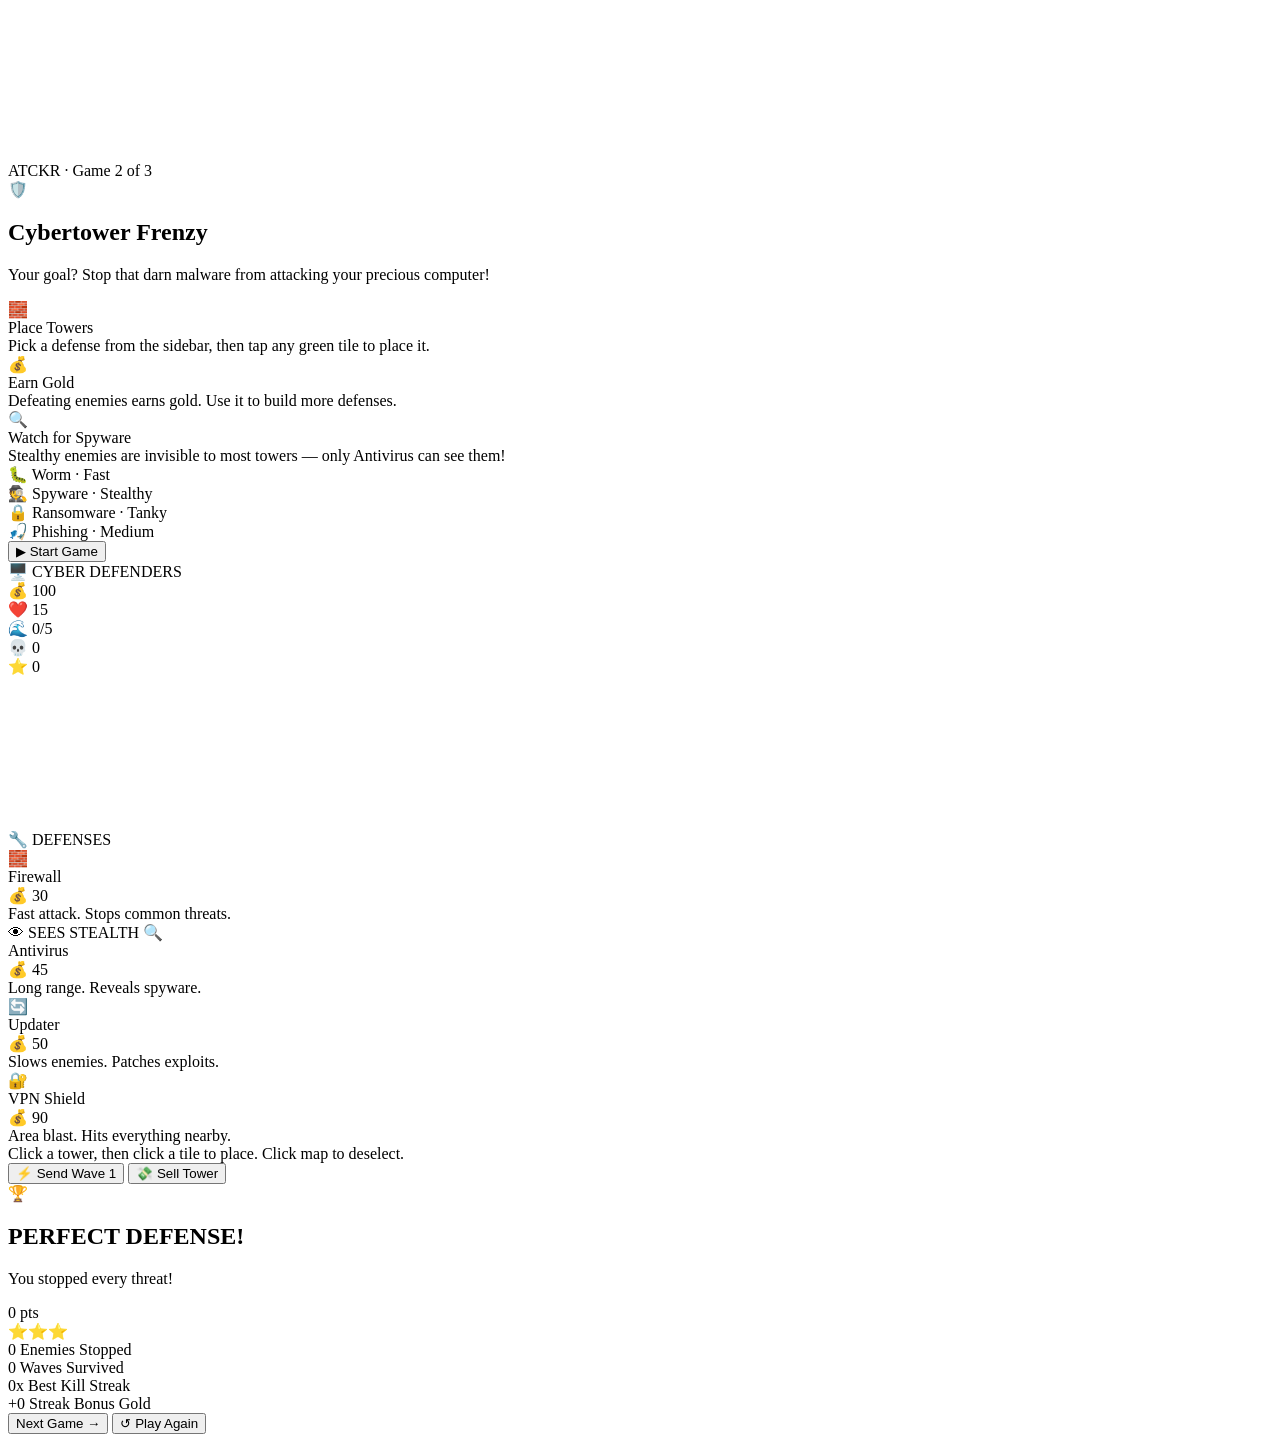
==== cyberdefense.html @ 850418da "Add files via upload" ====
<!DOCTYPE html>
<html lang="en">
<head>
  <meta charset="UTF-8" />
  <meta name="viewport" content="width=device-width, initial-scale=1.0" />
  <title>ATCKR — Cybertower Frenzy</title>
  <link rel="preconnect" href="https://fonts.googleapis.com" />
  <link rel="preconnect" href="https://fonts.gstatic.com" />
  <link href="https://fonts.googleapis.com/css2?family=Fredoka+One&family=Nunito:wght@400;600;700;800;900&display=swap" rel="stylesheet" />
  <link rel="stylesheet" href="../CSS/game2.css">


  <!-- Particle starfield (same as game1) -->
  <canvas id="particles"></canvas>

  <!-- Combo streak popup -->
  <div id="combo"></div>

  <body>
  <!-- ===================================================
       SCREEN 1: INTRO
  =================================================== -->
  <section class="screen active" id="s-intro">
    <div class="intro-badge">ATCKR · Game 2 of 3</div>
    <div class="intro-icon">🛡️</div>
    <h1 class="intro-title">Cybertower Frenzy</h1>
    <p class="intro-sub">Your goal? Stop that darn malware from attacking your precious computer!</p>

    <div class="intro-cards">
      <div class="intro-card">
        <span class="ic-emoji">🧱</span>
        <div class="ic-title">Place Towers</div>
        <div class="ic-desc">Pick a defense from the sidebar, then tap any green tile to place it.</div>
      </div>
      <div class="intro-card">
        <span class="ic-emoji">💰</span>
        <div class="ic-title">Earn Gold</div>
        <div class="ic-desc">Defeating enemies earns gold. Use it to build more defenses.</div>
      </div>
      <div class="intro-card">
        <span class="ic-emoji">🔍</span>
        <div class="ic-title">Watch for Spyware</div>
        <div class="ic-desc">Stealthy enemies are invisible to most towers — only Antivirus can see them!</div>
      </div>
    </div>

    <!-- Enemy legend -->
    <div class="intro-enemies">
      <div class="enemy-pill">
        <span class="ep-dot" style="background:#ff6b35"></span>🐛 Worm · Fast
      </div>
      <div class="enemy-pill">
        <span class="ep-dot" style="background:#a55eea"></span>🕵️ Spyware · Stealthy
      </div>
      <div class="enemy-pill">
        <span class="ep-dot" style="background:#ff4757"></span>🔒 Ransomware · Tanky
      </div>
      <div class="enemy-pill">
        <span class="ep-dot" style="background:#ffd32a"></span>🎣 Phishing · Medium
      </div>
    </div>

    <button class="btn-start" onclick="startGame()">▶ Start Game</button>
  </section>


  <!-- ===================================================
       SCREEN 2: GAME
  =================================================== -->
  <section class="screen" id="s-game">

    <!-- HUD -->
    <div id="hud">
      <span class="hud-title">🖥️ CYBER DEFENDERS </span>

      <div class="hud-stat">
        <span class="hs-icon">💰</span>
        <span id="tdGold">100</span>
      </div>

      <div class="hud-stat">
        <span class="hs-icon">❤️</span>
        <span id="tdLives">15</span>
        <div class="lives-track">
          <div id="tdLivesBar"></div>
        </div>
      </div>

      <div class="hud-stat">
        <span class="hs-icon">🌊</span>
        <span id="tdWave">0/5</span>
      </div>

      <div class="hud-stat">
        <span class="hs-icon">💀</span>
        <span id="tdKills">0</span>
      </div>

      <div class="hud-stat">
        <span class="hs-icon">⭐</span>
        <span id="tdScore">0</span>
      </div>

      <span id="tdStreak"></span>
    </div>

    <!-- Game layout -->
    <div id="game-layout">

      <!-- Game canvas -->
      <div id="canvas-wrap">
        <canvas id="tdCanvas"></canvas>
      </div>

      <!-- Sidebar -->
      <div id="sidebar">
        <div class="sb-label">🔧 DEFENSES</div>

        <!-- Firewall -->
        <div class="td-card" id="td-card-firewall" onclick="selectTower('firewall')">
          <span class="tc-emoji">🧱</span>
          <div class="tc-name">Firewall</div>
          <div class="tc-cost">💰 30</div>
          <div class="tc-desc">Fast attack. Stops common threats.</div>
        </div>

        <!-- Antivirus -->
        <div class="td-card" id="td-card-antivirus" onclick="selectTower('antivirus')">
          <span class="tc-badge">👁 SEES STEALTH</span>
          <span class="tc-emoji">🔍</span>
          <div class="tc-name">Antivirus</div>
          <div class="tc-cost">💰 45</div>
          <div class="tc-desc">Long range. Reveals spyware.</div>
        </div>

        <!-- Updater -->
        <div class="td-card" id="td-card-updater" onclick="selectTower('updater')">
          <span class="tc-emoji">🔄</span>
          <div class="tc-name">Updater</div>
          <div class="tc-cost">💰 50</div>
          <div class="tc-desc">Slows enemies. Patches exploits.</div>
        </div>

        <!-- VPN -->
        <div class="td-card" id="td-card-vpn" onclick="selectTower('vpn')">
          <span class="tc-emoji">🔐</span>
          <div class="tc-name">VPN Shield</div>
          <div class="tc-cost">💰 90</div>
          <div class="tc-desc">Area blast. Hits everything nearby.</div>
        </div>

        <div class="sb-tip">Click a tower, then click a tile to place. Click map to deselect.</div>

        <!-- Spacer -->
        <div style="flex:1"></div>

        <button class="sb-btn" id="btnSendWave" onclick="sendWave()">⚡ Send Wave 1</button>
        <button class="sb-btn" id="btnSell" onclick="sellTower()">💸 Sell Tower</button>
      </div>

    </div><!-- /game-layout -->
  </section>


  <!-- ===================================================
       SCREEN 3: RESULTS
  =================================================== -->
  <section class="screen" id="s-results">
    <div class="res-trophy" id="resTrophy">🏆</div>
    <h2 class="res-title"  id="resTitle">PERFECT DEFENSE!</h2>
    <p  class="res-sub"    id="resSub">You stopped every threat!</p>

    <div class="res-score" id="resScore">0 pts</div>
    <div class="res-stars" id="resStars">⭐⭐⭐</div>

    <div class="res-breakdown">
      <div class="bd-cell">
        <span class="bd-val" id="bdKills">0</span>
        <span class="bd-lbl">Enemies Stopped</span>
      </div>
      <div class="bd-cell">
        <span class="bd-val" id="bdWaves">0</span>
        <span class="bd-lbl">Waves Survived</span>
      </div>
      <div class="bd-cell">
        <span class="bd-val" id="bdBest">0x</span>
        <span class="bd-lbl">Best Kill Streak</span>
      </div>
      <div class="bd-cell">
        <span class="bd-val" id="bdBonus">+0</span>
        <span class="bd-lbl">Streak Bonus Gold</span>
      </div>
    </div>

    <div class="res-btns">
      <button class="res-btn primary"   onclick="goNext()">Next Game →</button>
      <button class="res-btn secondary" onclick="startGame()">↺ Play Again</button>
    </div>
  </section>


  <!-- game2.js must load AFTER the DOM -->
  <script src="../games/game2.js"></script>

</body>
</html>
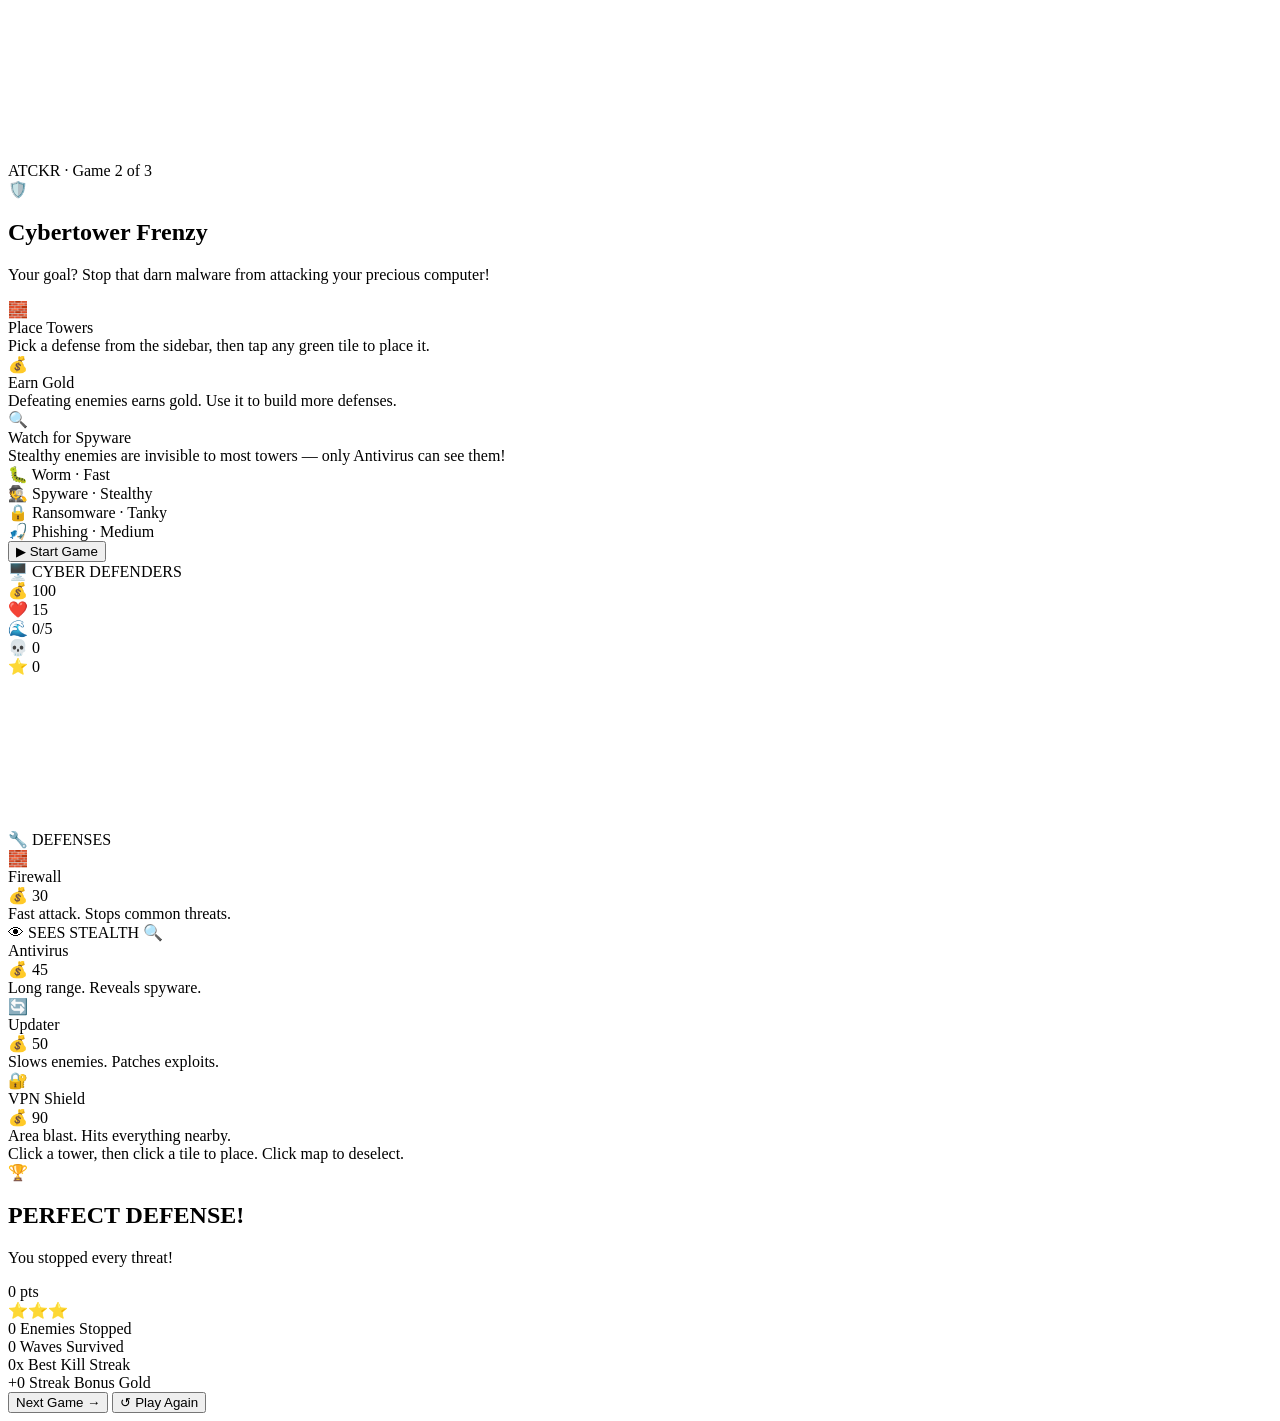
==== commit 12c21e00: "Add files via upload" ====
--- a/cyberdefense.html
+++ b/cyberdefense.html
@@ -7,7 +7,7 @@
   <link rel="preconnect" href="https://fonts.googleapis.com" />
   <link rel="preconnect" href="https://fonts.gstatic.com" />
   <link href="https://fonts.googleapis.com/css2?family=Fredoka+One&family=Nunito:wght@400;600;700;800;900&display=swap" rel="stylesheet" />
-  <link rel="stylesheet" href="../CSS/game2.css">
+  <link rel="stylesheet" href="../CSS/cyberdefense.css">
 
 
   <!-- Particle starfield (same as game1) -->
@@ -150,14 +150,7 @@
         </div>
 
         <div class="sb-tip">Click a tower, then click a tile to place. Click map to deselect.</div>
-
-        <!-- Spacer -->
-        <div style="flex:1"></div>
-
-        <button class="sb-btn" id="btnSendWave" onclick="sendWave()">⚡ Send Wave 1</button>
-        <button class="sb-btn" id="btnSell" onclick="sellTower()">💸 Sell Tower</button>
-      </div>
-
+        
     </div><!-- /game-layout -->
   </section>
 
@@ -200,7 +193,7 @@
 
 
   <!-- game2.js must load AFTER the DOM -->
-  <script src="../games/game2.js"></script>
+  <script src="../games/cyberdefense.js"></script>
 
 </body>
 </html>
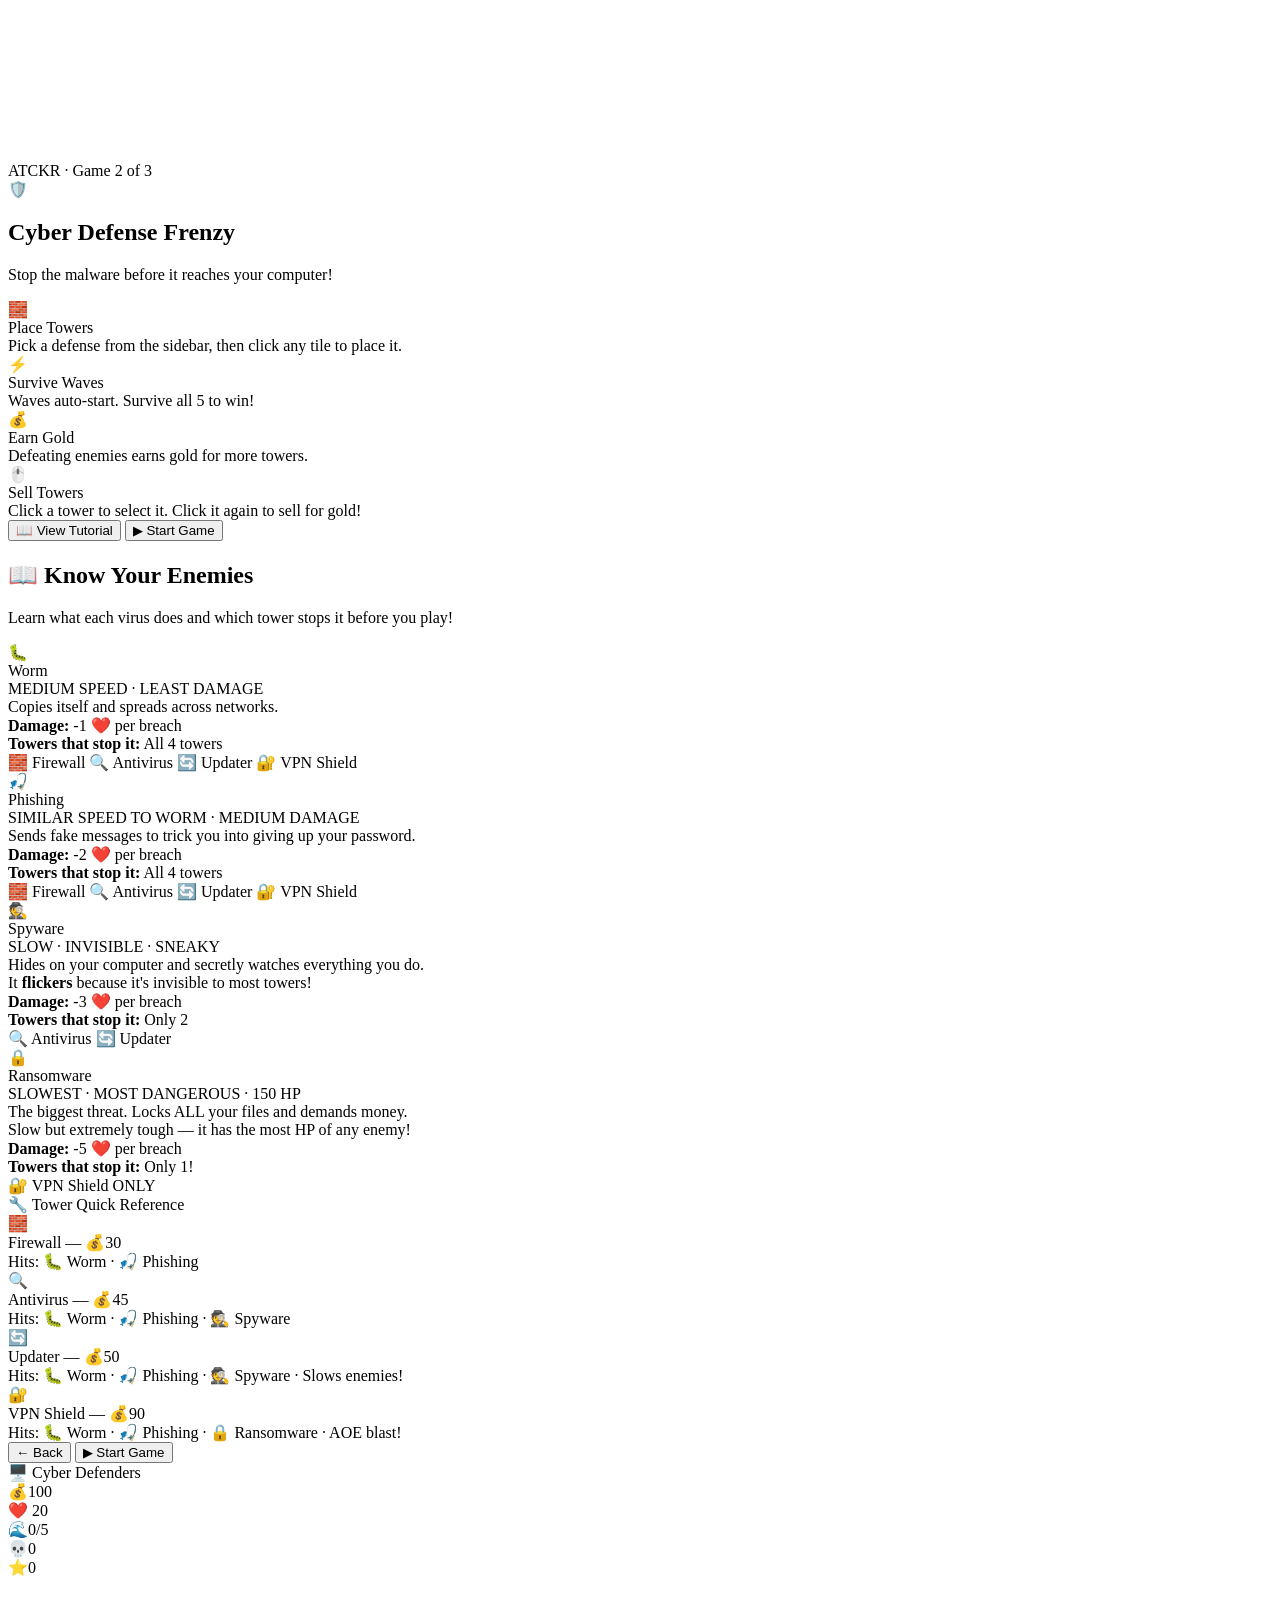
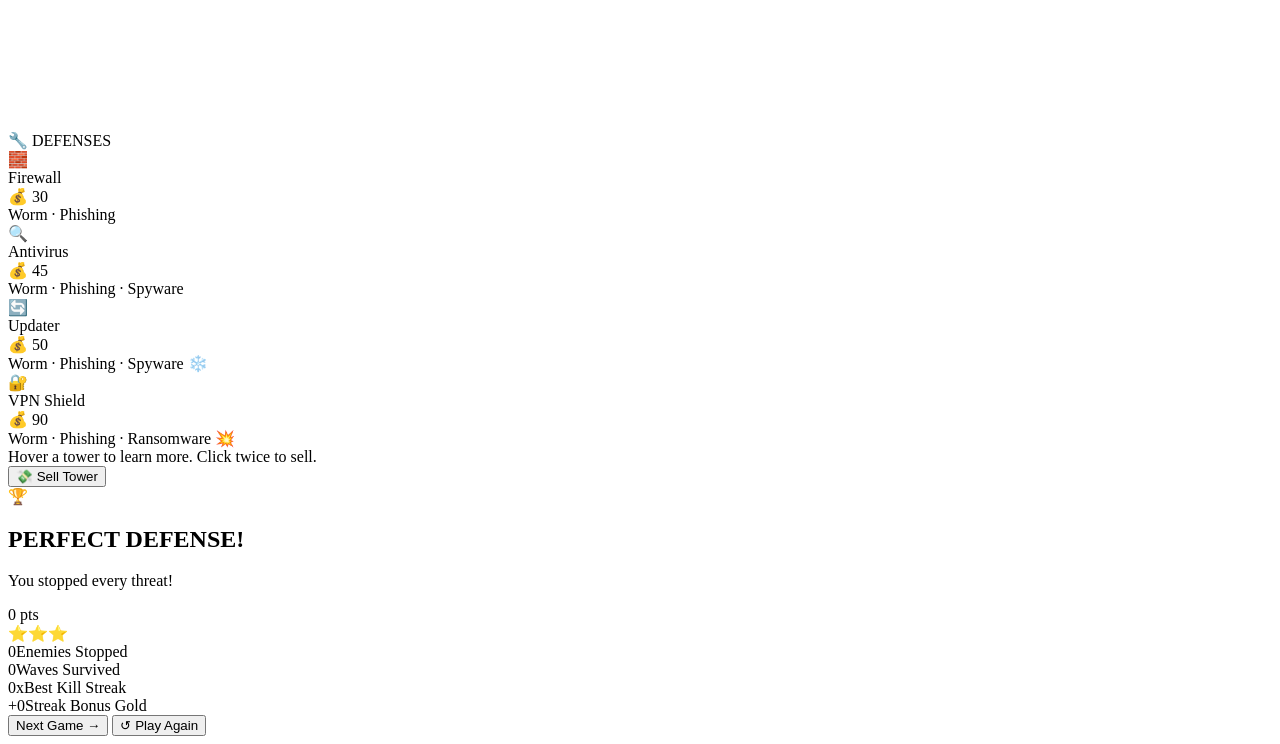
==== commit 536957ba: "Update HTML structure and content for Cyber Defense" ====
--- a/cyberdefense.html
+++ b/cyberdefense.html
@@ -2,187 +2,268 @@
 <html lang="en">
 <head>
   <meta charset="UTF-8" />
-  <meta name="viewport" content="width=device-width, initial-scale=1.0" />
-  <title>ATCKR — Cybertower Frenzy</title>
+  <meta name="viewport" content="width=device-width, initial-scale=1.0, maximum-scale=1.0, user-scalable=no" />
+  <meta name="apple-mobile-web-app-capable" content="yes" />
+  <meta name="apple-mobile-web-app-status-bar-style" content="black-translucent" />
+  <title>ATCKR — Cyber Defense Frenzy</title>
   <link rel="preconnect" href="https://fonts.googleapis.com" />
-  <link rel="preconnect" href="https://fonts.gstatic.com" />
+  <link rel="preconnect" href="https://fonts.gstatic.com" crossorigin />
   <link href="https://fonts.googleapis.com/css2?family=Fredoka+One&family=Nunito:wght@400;600;700;800;900&display=swap" rel="stylesheet" />
-  <link rel="stylesheet" href="../CSS/cyberdefense.css">
-
-
-  <!-- Particle starfield (same as game1) -->
+  <link rel="stylesheet" href="../CSS/cyberdefense.css" />
+</head>
+<body>
+
   <canvas id="particles"></canvas>
-
-  <!-- Combo streak popup -->
   <div id="combo"></div>
-
-  <body>
-  <!-- ===================================================
+  <!-- Single floating tooltip — positioned by JS, never clipped by sidebar -->
+  <div id="td-tooltip"></div>
+
+
+  <!-- ====================================================
        SCREEN 1: INTRO
-  =================================================== -->
+  ==================================================== -->
   <section class="screen active" id="s-intro">
+
     <div class="intro-badge">ATCKR · Game 2 of 3</div>
     <div class="intro-icon">🛡️</div>
-    <h1 class="intro-title">Cybertower Frenzy</h1>
-    <p class="intro-sub">Your goal? Stop that darn malware from attacking your precious computer!</p>
+    <h1 class="intro-title">Cyber Defense Frenzy</h1>
+    <p class="intro-sub">Stop the malware before it reaches your computer!</p>
 
     <div class="intro-cards">
       <div class="intro-card">
         <span class="ic-emoji">🧱</span>
         <div class="ic-title">Place Towers</div>
-        <div class="ic-desc">Pick a defense from the sidebar, then tap any green tile to place it.</div>
+        <div class="ic-desc">Pick a defense from the sidebar, then click any tile to place it.</div>
+      </div>
+      <div class="intro-card">
+        <span class="ic-emoji">⚡</span>
+        <div class="ic-title">Survive Waves</div>
+        <div class="ic-desc">Waves auto-start. Survive all 5 to win!</div>
       </div>
       <div class="intro-card">
         <span class="ic-emoji">💰</span>
         <div class="ic-title">Earn Gold</div>
-        <div class="ic-desc">Defeating enemies earns gold. Use it to build more defenses.</div>
-      </div>
-      <div class="intro-card">
-        <span class="ic-emoji">🔍</span>
-        <div class="ic-title">Watch for Spyware</div>
-        <div class="ic-desc">Stealthy enemies are invisible to most towers — only Antivirus can see them!</div>
-      </div>
-    </div>
-
-    <!-- Enemy legend -->
-    <div class="intro-enemies">
-      <div class="enemy-pill">
-        <span class="ep-dot" style="background:#ff6b35"></span>🐛 Worm · Fast
-      </div>
-      <div class="enemy-pill">
-        <span class="ep-dot" style="background:#a55eea"></span>🕵️ Spyware · Stealthy
-      </div>
-      <div class="enemy-pill">
-        <span class="ep-dot" style="background:#ff4757"></span>🔒 Ransomware · Tanky
-      </div>
-      <div class="enemy-pill">
-        <span class="ep-dot" style="background:#ffd32a"></span>🎣 Phishing · Medium
-      </div>
-    </div>
-
-    <button class="btn-start" onclick="startGame()">▶ Start Game</button>
-  </section>
-
-
-  <!-- ===================================================
-       SCREEN 2: GAME
-  =================================================== -->
+        <div class="ic-desc">Defeating enemies earns gold for more towers.</div>
+      </div>
+      <div class="intro-card">
+        <span class="ic-emoji">🖱️</span>
+        <div class="ic-title">Sell Towers</div>
+        <div class="ic-desc">Click a tower to select it. Click it again to sell for gold!</div>
+      </div>
+    </div>
+
+    <div class="intro-btn-row">
+      <button class="btn-tutorial" onclick="showScreen('s-tutorial')">📖 View Tutorial</button>
+      <button class="btn-start"    onclick="startGame()">▶ Start Game</button>
+    </div>
+
+  </section>
+
+
+  <!-- ====================================================
+       SCREEN 2: TUTORIAL  (#5 — separate page)
+  ==================================================== -->
+  <section class="screen" id="s-tutorial">
+
+    <div class="tut-page-header">
+      <h1 class="tut-page-title">📖 Know Your Enemies</h1>
+      <p class="tut-page-sub">Learn what each virus does and which tower stops it before you play!</p>
+    </div>
+
+    <div class="tut-page-grid">
+
+      <!-- WORM -->
+      <div class="tut-page-card tut-card-worm">
+        <div class="tut-page-emoji">🐛</div>
+        <div class="tut-page-name">Worm</div>
+        <div class="tut-page-tag tut-tag-worm">MEDIUM SPEED · LEAST DAMAGE</div>
+        <div class="tut-page-body">
+          Copies itself and spreads across networks.<br>
+          <strong>Damage:</strong> -1 ❤️ per breach<br>
+          <strong>Towers that stop it:</strong> All 4 towers
+        </div>
+        <div class="tut-page-towers">
+          <span class="tut-tower">🧱 Firewall</span>
+          <span class="tut-tower">🔍 Antivirus</span>
+          <span class="tut-tower">🔄 Updater</span>
+          <span class="tut-tower">🔐 VPN Shield</span>
+        </div>
+      </div>
+
+      <!-- PHISHING -->
+      <div class="tut-page-card tut-card-phishing">
+        <div class="tut-page-emoji">🎣</div>
+        <div class="tut-page-name">Phishing</div>
+        <div class="tut-page-tag tut-tag-phishing">SIMILAR SPEED TO WORM · MEDIUM DAMAGE</div>
+        <div class="tut-page-body">
+          Sends fake messages to trick you into giving up your password.<br>
+          <strong>Damage:</strong> -2 ❤️ per breach<br>
+          <strong>Towers that stop it:</strong> All 4 towers
+        </div>
+        <div class="tut-page-towers">
+          <span class="tut-tower">🧱 Firewall</span>
+          <span class="tut-tower">🔍 Antivirus</span>
+          <span class="tut-tower">🔄 Updater</span>
+          <span class="tut-tower">🔐 VPN Shield</span>
+        </div>
+      </div>
+
+      <!-- SPYWARE -->
+      <div class="tut-page-card tut-card-spyware">
+        <div class="tut-page-emoji">🕵️</div>
+        <div class="tut-page-name">Spyware</div>
+        <div class="tut-page-tag tut-tag-spyware">SLOW · INVISIBLE · SNEAKY</div>
+        <div class="tut-page-body">
+          Hides on your computer and secretly watches everything you do.<br>
+          It <strong>flickers</strong> because it's invisible to most towers!<br>
+          <strong>Damage:</strong> -3 ❤️ per breach<br>
+          <strong>Towers that stop it:</strong> Only 2
+        </div>
+        <div class="tut-page-towers">
+          <span class="tut-tower tut-tower-highlight">🔍 Antivirus</span>
+          <span class="tut-tower tut-tower-highlight">🔄 Updater</span>
+        </div>
+      </div>
+
+      <!-- RANSOMWARE -->
+      <div class="tut-page-card tut-card-ransom">
+        <div class="tut-page-emoji">🔒</div>
+        <div class="tut-page-name">Ransomware</div>
+        <div class="tut-page-tag tut-tag-ransom">SLOWEST · MOST DANGEROUS · 150 HP</div>
+        <div class="tut-page-body">
+          The biggest threat. Locks ALL your files and demands money.<br>
+          Slow but extremely tough — it has the most HP of any enemy!<br>
+          <strong>Damage:</strong> -5 ❤️ per breach<br>
+          <strong>Towers that stop it:</strong> Only 1!
+        </div>
+        <div class="tut-page-towers">
+          <span class="tut-tower tut-tower-highlight tut-tower-ransom">🔐 VPN Shield ONLY</span>
+        </div>
+      </div>
+
+    </div>
+
+    <!-- Tower quick reference -->
+    <div class="tut-towers-ref">
+      <div class="tut-ref-title">🔧 Tower Quick Reference</div>
+      <div class="tut-ref-grid">
+        <div class="tut-ref-card">
+          <span class="tut-ref-emoji">🧱</span>
+          <div class="tut-ref-name">Firewall — 💰30</div>
+          <div class="tut-ref-hits">Hits: 🐛 Worm · 🎣 Phishing</div>
+        </div>
+        <div class="tut-ref-card">
+          <span class="tut-ref-emoji">🔍</span>
+          <div class="tut-ref-name">Antivirus — 💰45</div>
+          <div class="tut-ref-hits">Hits: 🐛 Worm · 🎣 Phishing · 🕵️ Spyware</div>
+        </div>
+        <div class="tut-ref-card">
+          <span class="tut-ref-emoji">🔄</span>
+          <div class="tut-ref-name">Updater — 💰50</div>
+          <div class="tut-ref-hits">Hits: 🐛 Worm · 🎣 Phishing · 🕵️ Spyware · Slows enemies!</div>
+        </div>
+        <div class="tut-ref-card">
+          <span class="tut-ref-emoji">🔐</span>
+          <div class="tut-ref-name">VPN Shield — 💰90</div>
+          <div class="tut-ref-hits">Hits: 🐛 Worm · 🎣 Phishing · 🔒 Ransomware · AOE blast!</div>
+        </div>
+      </div>
+    </div>
+
+    <div class="tut-page-btns">
+      <button class="btn-back-tut" onclick="showScreen('s-intro')">← Back</button>
+      <button class="btn-start"    onclick="startGame()">▶ Start Game</button>
+    </div>
+
+  </section>
+
+
+  <!-- ====================================================
+       SCREEN 3: GAME
+  ==================================================== -->
   <section class="screen" id="s-game">
 
     <!-- HUD -->
     <div id="hud">
-      <span class="hud-title">🖥️ CYBER DEFENDERS </span>
-
-      <div class="hud-stat">
-        <span class="hs-icon">💰</span>
-        <span id="tdGold">100</span>
-      </div>
-
+      <span class="hud-title">🖥️ Cyber Defenders</span>
+      <div class="hud-stat"><span class="hs-icon">💰</span><span id="tdGold">100</span></div>
       <div class="hud-stat">
         <span class="hs-icon">❤️</span>
-        <span id="tdLives">15</span>
-        <div class="lives-track">
-          <div id="tdLivesBar"></div>
-        </div>
-      </div>
-
-      <div class="hud-stat">
-        <span class="hs-icon">🌊</span>
-        <span id="tdWave">0/5</span>
-      </div>
-
-      <div class="hud-stat">
-        <span class="hs-icon">💀</span>
-        <span id="tdKills">0</span>
-      </div>
-
-      <div class="hud-stat">
-        <span class="hs-icon">⭐</span>
-        <span id="tdScore">0</span>
-      </div>
-
+        <span id="tdLives">20</span>
+        <div class="lives-track"><div id="tdLivesBar"></div></div>
+      </div>
+      <div class="hud-stat"><span class="hs-icon">🌊</span><span id="tdWave">0/5</span></div>
+      <div class="hud-stat"><span class="hs-icon">💀</span><span id="tdKills">0</span></div>
+      <div class="hud-stat"><span class="hs-icon">⭐</span><span id="tdScore">0</span></div>
       <span id="tdStreak"></span>
     </div>
 
     <!-- Game layout -->
     <div id="game-layout">
 
-      <!-- Game canvas -->
       <div id="canvas-wrap">
         <canvas id="tdCanvas"></canvas>
       </div>
 
-      <!-- Sidebar -->
+      <!-- Sidebar — #4 hover tooltips -->
       <div id="sidebar">
         <div class="sb-label">🔧 DEFENSES</div>
 
-        <!-- Firewall -->
+        <!-- Each card has a tooltip div that shows on hover -->
         <div class="td-card" id="td-card-firewall" onclick="selectTower('firewall')">
           <span class="tc-emoji">🧱</span>
           <div class="tc-name">Firewall</div>
           <div class="tc-cost">💰 30</div>
-          <div class="tc-desc">Fast attack. Stops common threats.</div>
-        </div>
-
-        <!-- Antivirus -->
+          <div class="tc-desc">Worm · Phishing</div>
+        </div>
+
         <div class="td-card" id="td-card-antivirus" onclick="selectTower('antivirus')">
-          <span class="tc-badge">👁 SEES STEALTH</span>
           <span class="tc-emoji">🔍</span>
           <div class="tc-name">Antivirus</div>
           <div class="tc-cost">💰 45</div>
-          <div class="tc-desc">Long range. Reveals spyware.</div>
-        </div>
-
-        <!-- Updater -->
+          <div class="tc-desc">Worm · Phishing · Spyware</div>
+        </div>
+
         <div class="td-card" id="td-card-updater" onclick="selectTower('updater')">
           <span class="tc-emoji">🔄</span>
           <div class="tc-name">Updater</div>
           <div class="tc-cost">💰 50</div>
-          <div class="tc-desc">Slows enemies. Patches exploits.</div>
-        </div>
-
-        <!-- VPN -->
+          <div class="tc-desc">Worm · Phishing · Spyware ❄️</div>
+        </div>
+
         <div class="td-card" id="td-card-vpn" onclick="selectTower('vpn')">
           <span class="tc-emoji">🔐</span>
           <div class="tc-name">VPN Shield</div>
           <div class="tc-cost">💰 90</div>
-          <div class="tc-desc">Area blast. Hits everything nearby.</div>
-        </div>
-
-        <div class="sb-tip">Click a tower, then click a tile to place. Click map to deselect.</div>
-        
-    </div><!-- /game-layout -->
-  </section>
-
-
-  <!-- ===================================================
-       SCREEN 3: RESULTS
-  =================================================== -->
+          <div class="tc-desc">Worm · Phishing · Ransomware 💥</div>
+        </div>
+
+        <div class="sb-tip">Hover a tower to learn more. Click twice to sell.</div>
+
+        <div style="flex:1"></div>
+
+        <button class="sb-btn" id="btnSell" onclick="sellTower()">💸 Sell Tower</button>
+      </div>
+
+    </div>
+  </section>
+
+
+  <!-- ====================================================
+       SCREEN 4: RESULTS
+  ==================================================== -->
   <section class="screen" id="s-results">
     <div class="res-trophy" id="resTrophy">🏆</div>
     <h2 class="res-title"  id="resTitle">PERFECT DEFENSE!</h2>
     <p  class="res-sub"    id="resSub">You stopped every threat!</p>
-
     <div class="res-score" id="resScore">0 pts</div>
     <div class="res-stars" id="resStars">⭐⭐⭐</div>
 
     <div class="res-breakdown">
-      <div class="bd-cell">
-        <span class="bd-val" id="bdKills">0</span>
-        <span class="bd-lbl">Enemies Stopped</span>
-      </div>
-      <div class="bd-cell">
-        <span class="bd-val" id="bdWaves">0</span>
-        <span class="bd-lbl">Waves Survived</span>
-      </div>
-      <div class="bd-cell">
-        <span class="bd-val" id="bdBest">0x</span>
-        <span class="bd-lbl">Best Kill Streak</span>
-      </div>
-      <div class="bd-cell">
-        <span class="bd-val" id="bdBonus">+0</span>
-        <span class="bd-lbl">Streak Bonus Gold</span>
-      </div>
+      <div class="bd-cell"><span class="bd-val" id="bdKills">0</span><span class="bd-lbl">Enemies Stopped</span></div>
+      <div class="bd-cell"><span class="bd-val" id="bdWaves">0</span><span class="bd-lbl">Waves Survived</span></div>
+      <div class="bd-cell"><span class="bd-val" id="bdBest">0x</span><span class="bd-lbl">Best Kill Streak</span></div>
+      <div class="bd-cell"><span class="bd-val" id="bdBonus">+0</span><span class="bd-lbl">Streak Bonus Gold</span></div>
     </div>
 
     <div class="res-btns">
@@ -192,7 +273,6 @@
   </section>
 
 
-  <!-- game2.js must load AFTER the DOM -->
   <script src="../games/cyberdefense.js"></script>
 
 </body>
